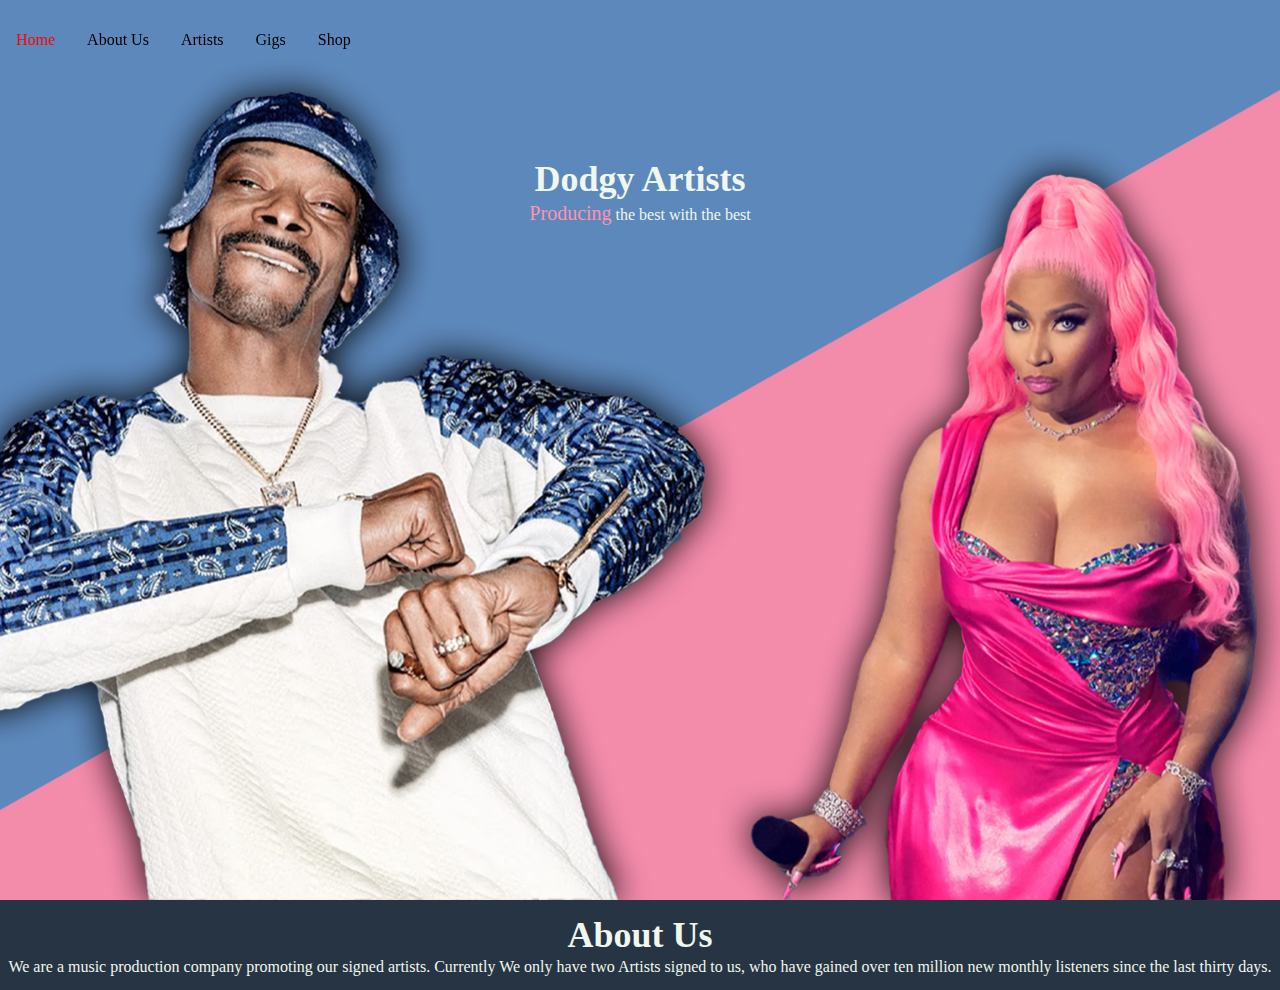
==== website/index.html @ 3fa5103f "homepage finished" ====
<!DOCTYPE html>
<html lang="en">
<head>
    <meta charset="UTF-8">
    <meta name="viewport" content="width=device-width, initial-scale=1.0">
    <title>Dodgy Artists | Home</title>
    <link rel="shortcut icon" href="./Assets/Images/favicon.ico" type="image/x-icon">
    <link rel="stylesheet" href="./Assets/CSS/index.css">
    <link rel="stylesheet" href="./Assets/CSS/navbar.css">

</head>
<body class="fade-page">
    <div id="home" class="content">


        <ul class="navbar">
            <li><a class="active" href="#home">Home</a></li>
            <li><a href="#about">About Us</a></li>
            <li><a href="Artists.html">Artists</a></li>
            <li><a href="gigs.html">Gigs</a></li>
            <li><a href="shop.html">Shop</a></li>
        </ul>
    <section class="main">
        
        <div class="main-content fade-content">
            
          <h1>Dodgy Artists</h1>
          <p><span class="pink">Producing</span> the best with the best</p>
          <br>

        </div>
      </section>
    </div>


    <section class="about" id="about">
        <div class="about-content">
            <h1>About Us</h1>

              <p>We are a music production company promoting our signed artists. Currently We only have two Artists signed to us, who have gained over ten million new monthly listeners since the last thirty days.</p>
        </div>
    </section>



<script src="./Assets/JS/select.js"></script>
    <script src="./Assets/JS/index.js"></script>
</body>
</html>
---- website/Assets/CSS/index.css ----
:root {
    --gunmetal: #273443ff;
--raisin-black: #1e1e24ff;
--mint-cream: #f0f7eeff;
--silver-lake-blue: #6390c4ff;
--bakermiller-pink: #ff93b1ff;

}


body {
    background-color: var(--gunmetal);
}


.fade-page { 
    animation: fadeIn 5s;
  }
  
  .fade-content { 
    animation: fadeIn 7s;
  }
  
  @keyframes fadeIn {
    0% { opacity: 0; }
    100% { opacity: 1; }
  }
  
  
/* Hide the scrollbar */
::-webkit-scrollbar {
    display: none;
}


/* Main section */
.main {
    background-image: url('./LandingPageImage.png');
    background-size: cover;
    background-position: center;
    height: 100vh;
    display: flex;
    justify-content: center;
    align-items: center;
   
  }

  .main-content {
    text-align: center;
    color: var(--mint-cream);
  }

  .main-content h1 {
    font-size: 36px;
    margin-bottom: 2px;
  }


  .main-content {
    margin-bottom: 500px;
  }
.pink {
    color: var(--bakermiller-pink);
    font-size: 20px;
}



/* about content */

.about {
  background-size: cover;
  background-position: center;
  height: 10vh;
  display: flex;
  justify-content: center;
  align-items: center;
 
}

.about-content {
  text-align: center;
  color: var(--mint-cream);
  margin-top: 500px;
}

.about-content h1 {
  font-size: 36px;
  margin-bottom: 2px;
}


.about-content {
  margin-bottom: 500px;
}


/* Music Videos */



  @media (max-width: 600px) {
    .main {
        background-image: url(./LandingPageImageMobile.png);
    }

    .main-content {
        margin-bottom: 500px;
    }

    .about-content {
      margin-top: 550px;
    }
  }
---- website/Assets/CSS/navbar.css ----
* {
    margin: 0;
    scroll-behavior: smooth;
}



.navbar {
    list-style-type: none;
    margin: 0;
    padding: 0;
    overflow: hidden;
    background-color: transparent;
    display: flex;
    justify-content: center;
    height: 80px; /* Adjust the height as needed */
    align-items: center; /* Vertically center the list items */
    position: fixed;
}

.navbar li {
    margin: 0;
}

.navbar li a {
    color: black;
    text-align: center;
    padding: 20px 16px; /* Increase the top and bottom padding for height */
    text-decoration: none;
}

.navbar li a:hover {
    color: red;    
}


.navbar li a.active {
    color: red;
}
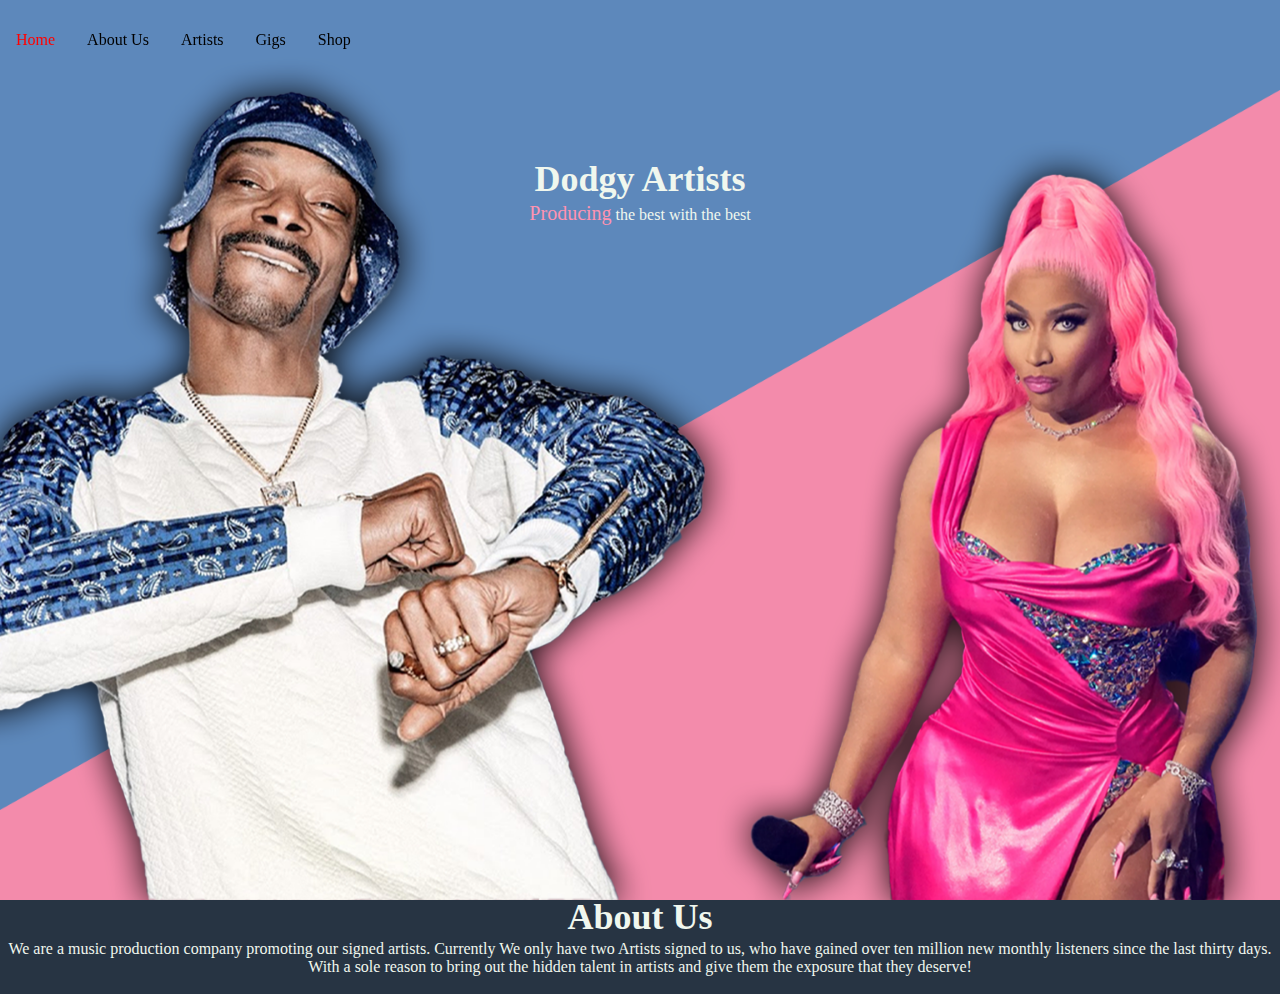
==== commit ccdc4ac3: "." ====
--- a/website/index.html
+++ b/website/index.html
@@ -10,6 +10,9 @@
 
 </head>
 <body class="fade-page">
+
+
+    
     <div id="home" class="content">
 
 
@@ -37,7 +40,9 @@
         <div class="about-content">
             <h1>About Us</h1>
 
-              <p>We are a music production company promoting our signed artists. Currently We only have two Artists signed to us, who have gained over ten million new monthly listeners since the last thirty days.</p>
+              <p>We are a music production company promoting our signed artists. Currently We only have two Artists signed to us, who have gained over ten million new monthly listeners since the last thirty days. With a sole reason to bring out the hidden talent in artists and give them the exposure that they deserve!
+                <br><br>
+              </p>
         </div>
     </section>
 
--- a/website/Assets/CSS/index.css
+++ b/website/Assets/CSS/index.css
@@ -6,6 +6,7 @@
 --bakermiller-pink: #ff93b1ff;
 
 }
+
 
 
 body {
@@ -95,7 +96,27 @@
 }
 
 
-/* Music Videos */
+
+/* artists Page */
+
+.spotify-nm iframe {
+  margin-top: 200px;
+  width: 50%;
+}
+
+.spotify-sd iframe {
+  margin-left: 960px;
+  margin-bottom: 1200px;
+  width: 50%;
+}
+
+.spotPhone iframe{
+  display: none;
+}
+/* disabled scroll on artists page */
+#noscroll {
+  overflow: hidden;
+}
 
 
 
@@ -111,4 +132,23 @@
     .about-content {
       margin-top: 550px;
     }
+
+    .spotify-nm iframe {
+      margin-top: 100px;
+      width: 100%;
+    }
+    .spotify-sd iframe {
+      margin-top: 500px;
+      width: 100%;
+    }
+
+    .spotPhone iframe {
+      display: initial;
+      margin-top: 60px;
+      
+    }
+
+    .spotify {
+      display: none;
+    }
   }
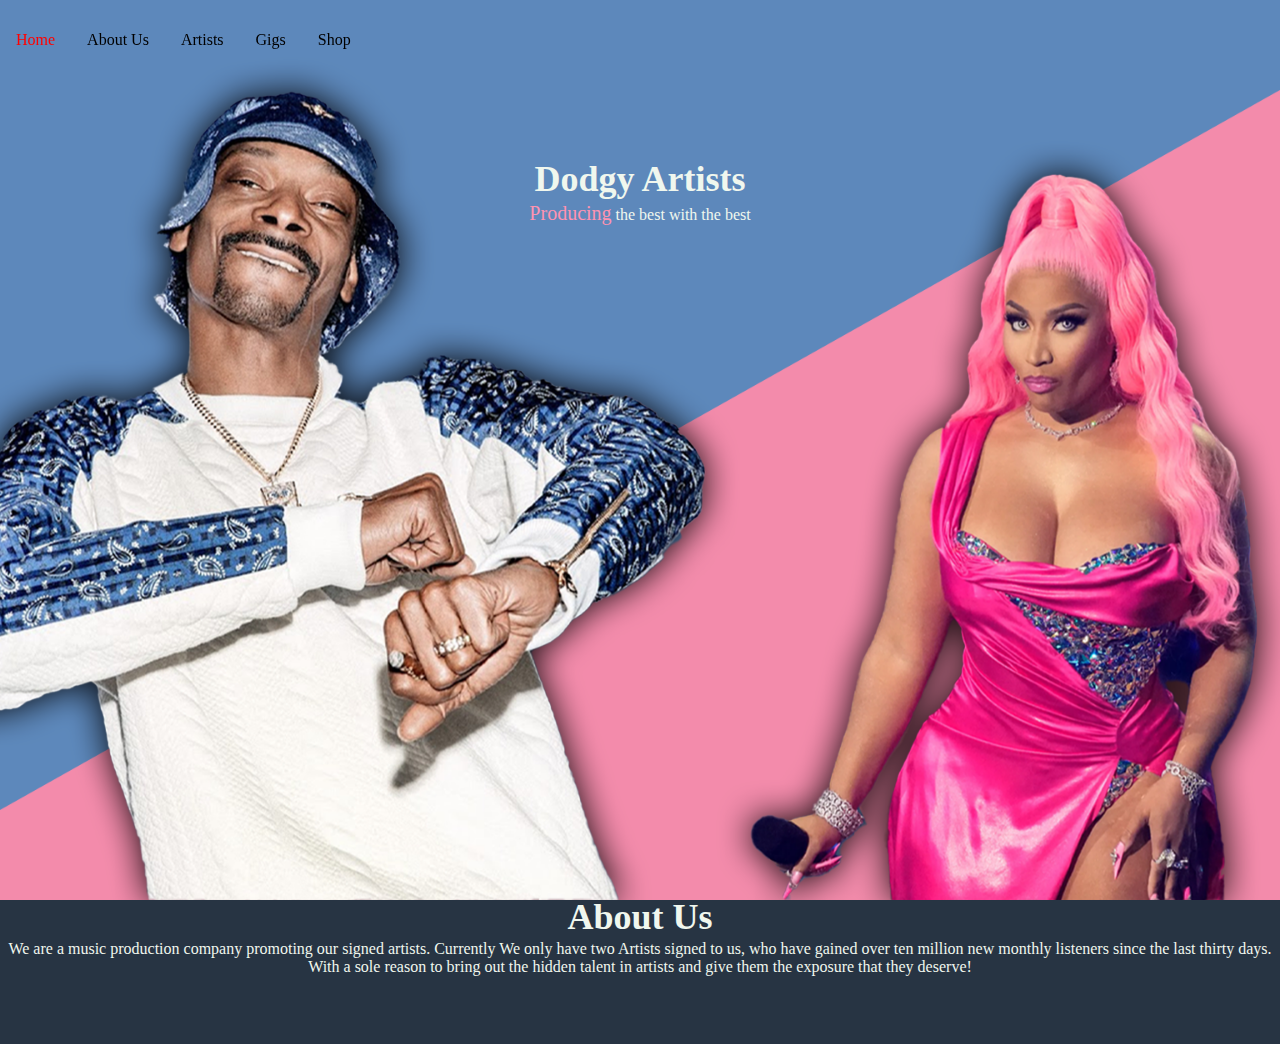
==== commit 995d6def: "added spotify top songs from artist at random" ====
--- a/website/index.html
+++ b/website/index.html
@@ -10,6 +10,7 @@
 
 </head>
 <body class="fade-page">
+
 
 
     
@@ -45,9 +46,60 @@
               </p>
         </div>
     </section>
+<br>
+<br>
+<br>
+    <div id="embed-iframe"></div>
+
+    <script>
+ window.onSpotifyIframeApiReady = (IFrameAPI) => {
+  const element = document.getElementById('embed-iframe');
+  const randomNum = Math.floor(Math.random() * 2);
+  let selectedArtist, selectedTrackUri;
+
+  // Define lists of track URIs for Snoop Dogg and Nicki Minaj
+  const snoop = [
+    "2EBCVPNAG46nbgs6jXPGvv?si=dbb60a912acc4f83",
+    "5Tbpp3OLLClPJF8t1DmrFD?si=7ed9b3c2c504467a",
+    "2NBQmPrOEEjA8VbeWOQGxO?si=9f48709f38c74fbc",
+    
+    // Add more Snoop Dogg track URIs here
+  ];
+
+  const nicki = [
+    "6RrCh7L1a0SQEZOHPThVKB?si=9c992e1406d340a1",
+    "4vgTAdLit4VNnxZ7YK06NW?si=3b5f876b6c6744f3",
+    "1ia019RqDK2o4QiANR1Dyn?si=04e10331283044f5"
+    // Add more Nicki Minaj track URIs here
+  ];
+
+  // Randomly select an artist
+  if (randomNum === 0) {
+    selectedArtist = "Snoop Dogg";
+    selectedTrackUri = snoop[Math.floor(Math.random() * snoop.length)];
+  } else {
+    selectedArtist = "Nicki Minaj";
+    selectedTrackUri = nicki[Math.floor(Math.random() * nicki.length)];
+  }
+
+  const options = {
+    uri: `spotify:track:${selectedTrackUri}`
+  };
+
+  const callback = (EmbedController) => {};
+  IFrameAPI.createController(element, options, callback);
+};
+
+        </script>
+        
+<style>
+    #embed-iframe {
+        display: none;
+    }
+</style>
 
 
-
+<script src="https://open.spotify.com/embed/iframe-api/v1" async></script>
 <script src="./Assets/JS/select.js"></script>
     <script src="./Assets/JS/index.js"></script>
 </body>
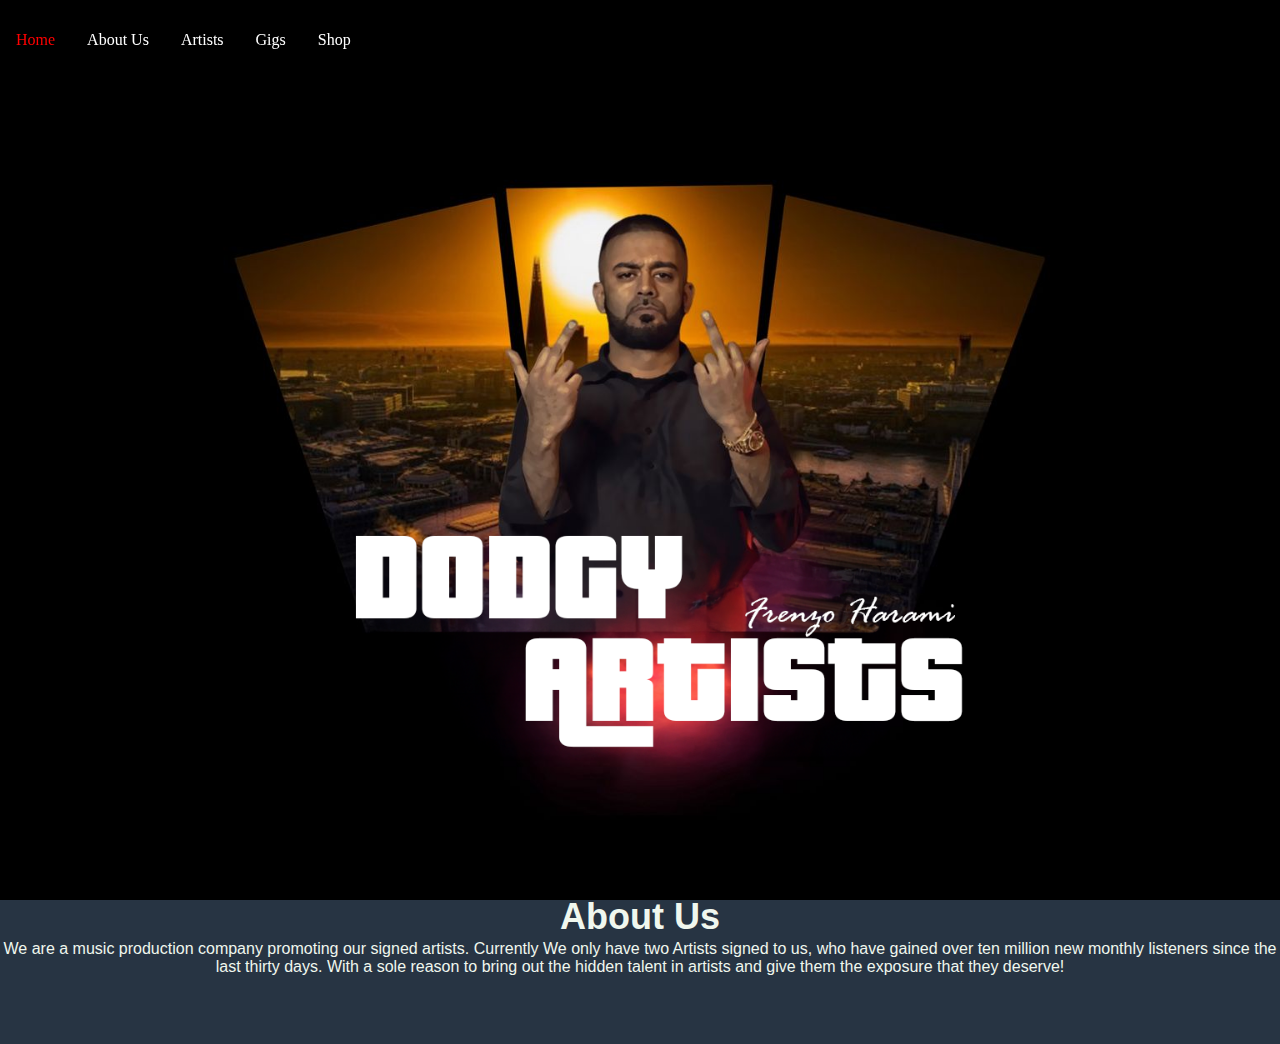
==== commit 96209309: "changed artists to singular haraami" ====
--- a/website/index.html
+++ b/website/index.html
@@ -27,10 +27,10 @@
     <section class="main">
         
         <div class="main-content fade-content">
-            
+<!--             
           <h1>Dodgy Artists</h1>
           <p><span class="pink">Producing</span> the best with the best</p>
-          <br>
+          <br> -->
 
         </div>
       </section>
@@ -54,33 +54,29 @@
     <script>
  window.onSpotifyIframeApiReady = (IFrameAPI) => {
   const element = document.getElementById('embed-iframe');
-  const randomNum = Math.floor(Math.random() * 2);
+  // const randomNum = Math.floor(Math.random() * 2);
   let selectedArtist, selectedTrackUri;
 
   // Define lists of track URIs for Snoop Dogg and Nicki Minaj
   const snoop = [
-    "2EBCVPNAG46nbgs6jXPGvv?si=dbb60a912acc4f83",
-    "5Tbpp3OLLClPJF8t1DmrFD?si=7ed9b3c2c504467a",
-    "2NBQmPrOEEjA8VbeWOQGxO?si=9f48709f38c74fbc",
-    
-    // Add more Snoop Dogg track URIs here
-  ];
+    "5xJUZgU9396xHsHYvfe8os?si=fe065cc67cbc477c",
+    "2UCkEI5wHbzueUFKaPDmeU?si=33589a27b71f4926",
+    "4hDKiFRmQ6KlEN0yYpuTqG?si=d7ee49b363074e2b",
+    "7jAdlhoRweKrfXu0uimkdZ?si=397893350b8d48c2",
+    "4szmbeLhzuVV42Y1UDXtE6?si=bf6e8bc5c66c4294",
+    ""
+];
 
-  const nicki = [
-    "6RrCh7L1a0SQEZOHPThVKB?si=9c992e1406d340a1",
-    "4vgTAdLit4VNnxZ7YK06NW?si=3b5f876b6c6744f3",
-    "1ia019RqDK2o4QiANR1Dyn?si=04e10331283044f5"
-    // Add more Nicki Minaj track URIs here
-  ];
+// instead of redoing the function i will  just make the number = 0 so it only uses one list to get the songs since i changed the artis from two to one
+
+selectedArtist = "Snoop Dogg";
+selectedTrackUri = snoop[Math.floor(Math.random() * snoop.length)];
 
   // Randomly select an artist
-  if (randomNum === 0) {
-    selectedArtist = "Snoop Dogg";
-    selectedTrackUri = snoop[Math.floor(Math.random() * snoop.length)];
-  } else {
-    selectedArtist = "Nicki Minaj";
-    selectedTrackUri = nicki[Math.floor(Math.random() * nicki.length)];
-  }
+  // if (randomNum === 0) {
+  //   selectedArtist = "Snoop Dogg";
+  //   selectedTrackUri = snoop[Math.floor(Math.random() * snoop.length)];
+  // } 
 
   const options = {
     uri: `spotify:track:${selectedTrackUri}`
--- a/website/Assets/CSS/index.css
+++ b/website/Assets/CSS/index.css
@@ -7,6 +7,13 @@
 
 }
 
+
+@font-face {
+  font-family: 'gtating'; /* You can specify any name you like */
+  src: url('./pricedown\ bl.woff') format('woff'),
+  font-weight: bold;
+  font-style: bold;
+}
 
 
 body {
@@ -36,7 +43,7 @@
 
 /* Main section */
 .main {
-    background-image: url('./LandingPageImage.png');
+    background-image: url('./HeaderImageIndex.png');
     background-size: cover;
     background-position: center;
     height: 100vh;
@@ -76,7 +83,7 @@
   display: flex;
   justify-content: center;
   align-items: center;
- 
+  font-family: 'gtating', sans-serif;
 }
 
 .about-content {
@@ -110,6 +117,22 @@
   width: 50%;
 }
 
+
+.spotify-nm img {
+  position: absolute;
+  top: 0;
+  right: 0;
+}
+
+
+.spotify-sd img {
+  position: absolute;
+  bottom: 0;
+  right: 1000px;
+  width: 600px;
+}
+
+
 .spotPhone iframe{
   display: none;
 }
@@ -122,7 +145,7 @@
 
   @media (max-width: 600px) {
     .main {
-        background-image: url(./LandingPageImageMobile.png);
+        background-image: url(./mobileheader.png);
     }
 
     .main-content {
--- a/website/Assets/CSS/navbar.css
+++ b/website/Assets/CSS/navbar.css
@@ -23,7 +23,7 @@
 }
 
 .navbar li a {
-    color: black;
+    color: rgb(255, 255, 255);
     text-align: center;
     padding: 20px 16px; /* Increase the top and bottom padding for height */
     text-decoration: none;
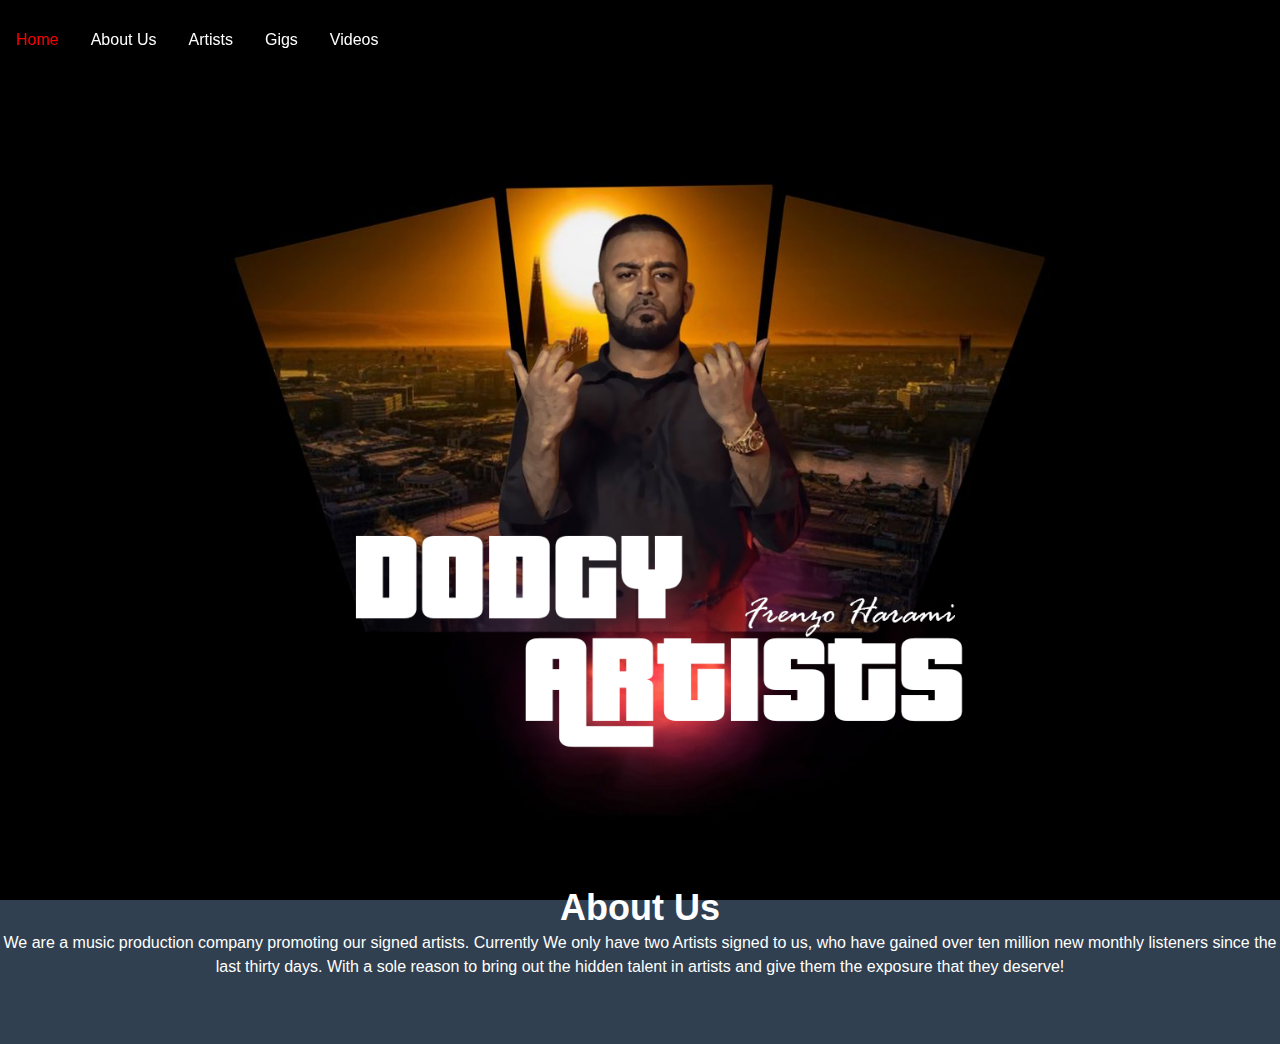
==== commit 40d38581: "removed shop added videos" ====
--- a/website/index.html
+++ b/website/index.html
@@ -22,7 +22,7 @@
             <li><a href="#about">About Us</a></li>
             <li><a href="Artists.html">Artists</a></li>
             <li><a href="gigs.html">Gigs</a></li>
-            <li><a href="shop.html">Shop</a></li>
+            <li><a href="Videos.html">Videos</a></li>
         </ul>
     <section class="main">
         
--- a/website/Assets/CSS/index.css
+++ b/website/Assets/CSS/index.css
@@ -7,17 +7,21 @@
 
 }
 
-
+/* 
 @font-face {
-  font-family: 'gtating'; /* You can specify any name you like */
+  font-family: 'gtating'; /* You can specify any name you like 
   src: url('./pricedown\ bl.woff') format('woff'),
   font-weight: bold;
   font-style: bold;
-}
+} */
+
+@import url('https://fonts.googleapis.com/css2?family=Days+One&display=swap');
 
 
 body {
-    background-color: var(--gunmetal);
+    background-color: #304050;
+    font-family: 'Days One', sans-serif;
+
 }
 
 
@@ -112,9 +116,11 @@
 }
 
 .spotify-sd iframe {
-  margin-left: 960px;
-  margin-bottom: 1200px;
-  width: 50%;
+  position: absolute;
+  top: 0;
+  right: 0;
+  width: 35%;
+  height: 500px;
 }
 
 
@@ -127,9 +133,10 @@
 
 .spotify-sd img {
   position: absolute;
-  bottom: 0;
-  right: 1000px;
-  width: 600px;
+  bottom: -100px;
+  right: 0;
+  height: 550px;
+ 
 }
 
 
@@ -139,6 +146,32 @@
 /* disabled scroll on artists page */
 #noscroll {
   overflow: hidden;
+}
+
+
+.container {
+  display: flex;
+  justify-content: space-between;
+  padding: 20px;
+}
+
+.text {
+  width: 60%;
+  padding: 20px;
+}
+
+h1 {
+  font-size: 24px;
+  margin-bottom: 10px;
+  color: white;
+  font-family: 'Days One', sans-serif;
+}
+
+p {
+  font-size: 16px;
+  line-height: 1.5;
+  color: white;
+  font-family: 'Days One', sans-serif;
 }
 
 
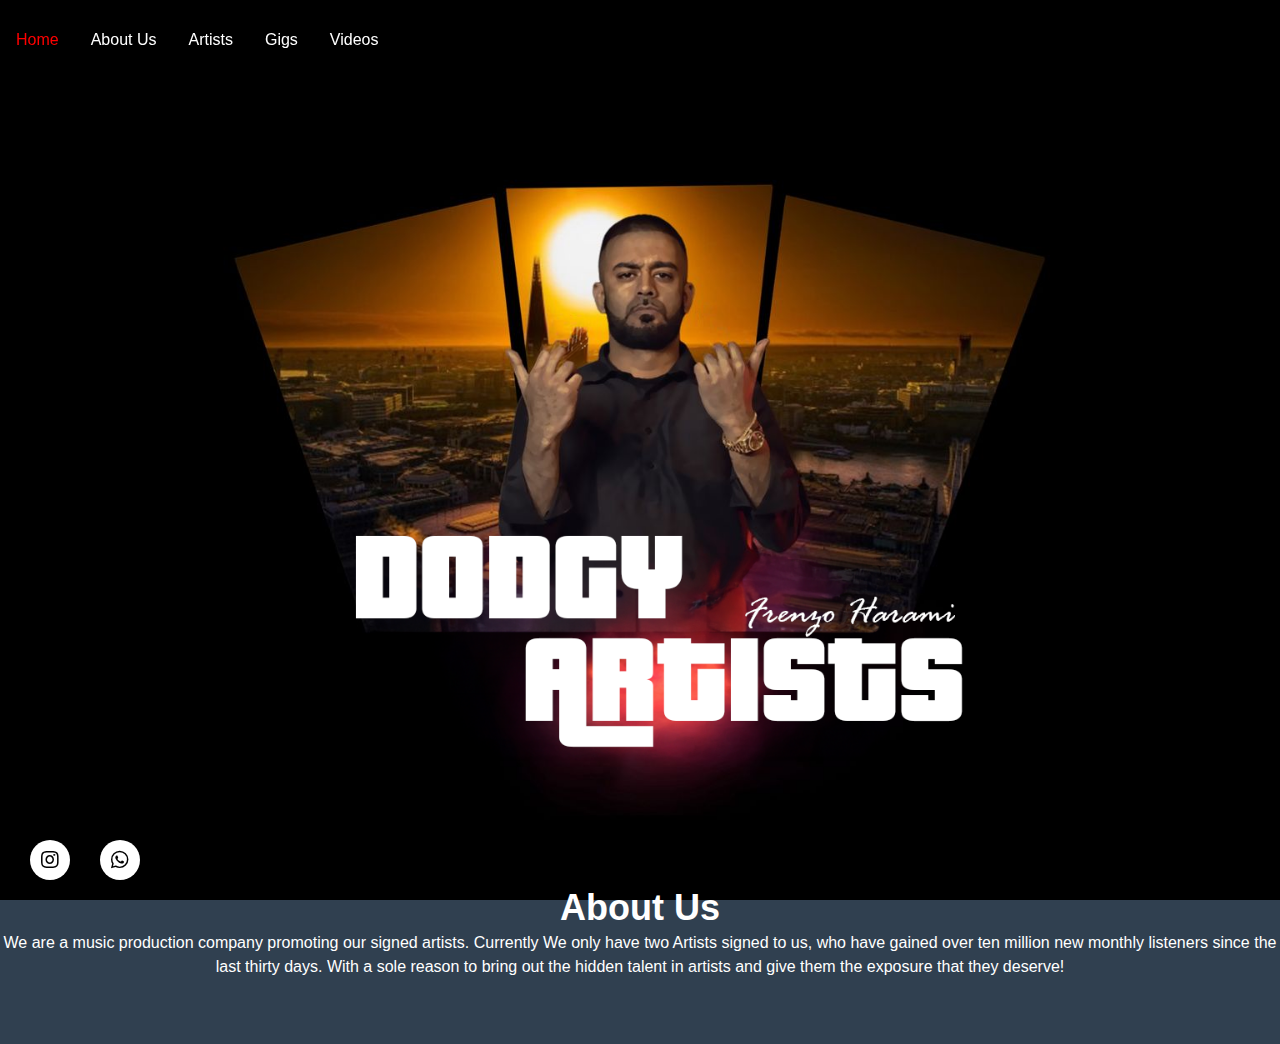
==== commit 056dd4ea: "social media icons" ====
--- a/website/index.html
+++ b/website/index.html
@@ -8,7 +8,12 @@
     <link rel="stylesheet" href="./Assets/CSS/index.css">
     <link rel="stylesheet" href="./Assets/CSS/navbar.css">
 
-</head>
+    <link
+    rel="stylesheet"
+    href="https://cdnjs.cloudflare.com/ajax/libs/font-awesome/5.15.3/css/all.min.css"
+  />
+
+  </head>
 <body class="fade-page">
 
 
@@ -95,6 +100,81 @@
 </style>
 
 
+<!-- Social Icons -->
+<div class="social-icons">
+  <a target="__blank" href="https://instagram.com/dodgyartists"><i class="fab fa-instagram"></i></a>
+  <a target="__blank" href=""><i class="fab fa-whatsapp"></i></a>
+ 
+</div>
+
+
+<style>
+  
+/* social media icons */
+.social-icons {
+  position: fixed;
+  bottom: 20px;
+  left: 20px;
+  display: flex;
+  gap: 10px;
+}
+
+.social-icons a {
+  width: 40px;
+  height: 40px;
+  text-align: center;
+  text-decoration: none;
+  color: #000;
+  box-shadow: 0 0 10px rgba(0, 0, 0, 0.3);
+  margin: 0 10px;
+  border-radius: 50%;
+  position: relative;
+  overflow: hidden;
+  transition: transform 0.5s, background-color 1s, color 1s, opacity 1s;
+  background-color: #fff;
+}
+
+
+
+.social-icons a .fab {
+  font-size: 20px;
+  line-height: 40px;
+  position: relative;
+  z-index: 10;
+  color: #000;
+}
+
+.social-icons a .fab:hover {
+  font-size: 20px;
+  line-height: 40px;
+  position: relative;
+  z-index: 10;
+  color: #ffffff;
+}
+
+
+
+.social-icons a::after {
+  content: '';
+  width: 100%;
+  height: 100%;
+  top: -50px;
+  left: 0;
+  background-color: #000000;
+  position: absolute;
+  transition: 0.5s;
+}
+
+.social-icons a:hover::after {
+  top: 0;
+}
+
+.social-icons a:hover {
+  transform: translateY(-20px);
+}
+
+</style>
+
 <script src="https://open.spotify.com/embed/iframe-api/v1" async></script>
 <script src="./Assets/JS/select.js"></script>
     <script src="./Assets/JS/index.js"></script>
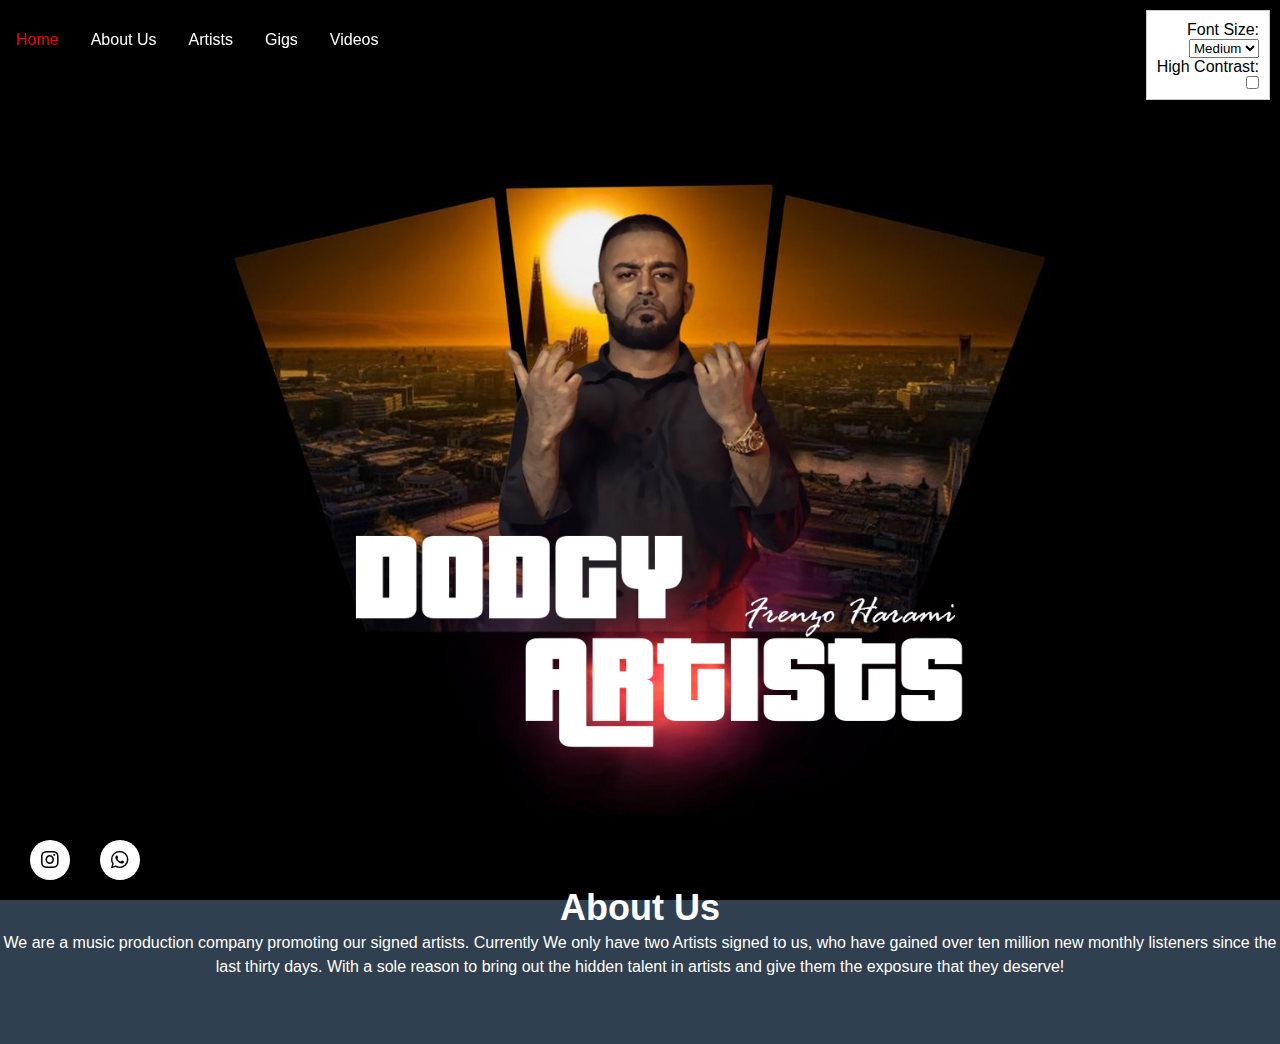
==== commit cd8c5b20: "accessibility" ====
--- a/website/index.html
+++ b/website/index.html
@@ -175,6 +175,25 @@
 
 </style>
 
+
+
+<!-- Navigation menu -->
+<div class="menu-container" id="menuContainer">
+    <label for="fontSize">Font Size:</label>
+    <select id="fontSize" onchange="changeFontSize(this.value)">
+        <option value="small">Small</option>
+        <option value="medium" selected>Medium</option>
+        <option value="large">Large</option>
+    </select>
+
+    <label for="contrastToggle">High Contrast:</label>
+    <input type="checkbox" id="contrastToggle" onchange="toggleContrast()">
+</div>
+
+
+
+
+<script src="./Assets/JS/accessibility.js"></script>
 <script src="https://open.spotify.com/embed/iframe-api/v1" async></script>
 <script src="./Assets/JS/select.js"></script>
     <script src="./Assets/JS/index.js"></script>
--- a/website/Assets/CSS/index.css
+++ b/website/Assets/CSS/index.css
@@ -5,6 +5,44 @@
 --silver-lake-blue: #6390c4ff;
 --bakermiller-pink: #ff93b1ff;
 
+}
+
+
+.menu-toggle {
+  display: none;
+  cursor: pointer;
+}
+
+.menu-container {
+  display: flex;
+  flex-direction: column;
+  align-items: flex-end;
+}
+
+.show-menu {
+  display: flex;
+}
+
+
+body.high-contrast {
+  background-color: #000000;
+  color: yellow;
+}
+
+.high-contrast p {
+  color: yellow;
+}
+
+.high-contrast h1 {
+  color: yellow;
+}
+.menu-container {
+  position: fixed;
+  top: 10px;
+  right: 10px;
+  background-color: #fff;
+  padding: 10px;
+  border: 1px solid #ccc;
 }
 
 /* 
@@ -21,7 +59,7 @@
 body {
     background-color: #304050;
     font-family: 'Days One', sans-serif;
-
+    font-size: 14px;
 }
 
 
@@ -207,4 +245,8 @@
     .spotify {
       display: none;
     }
-  }
+
+    .menu-container {
+      display: none;
+    }
+  }
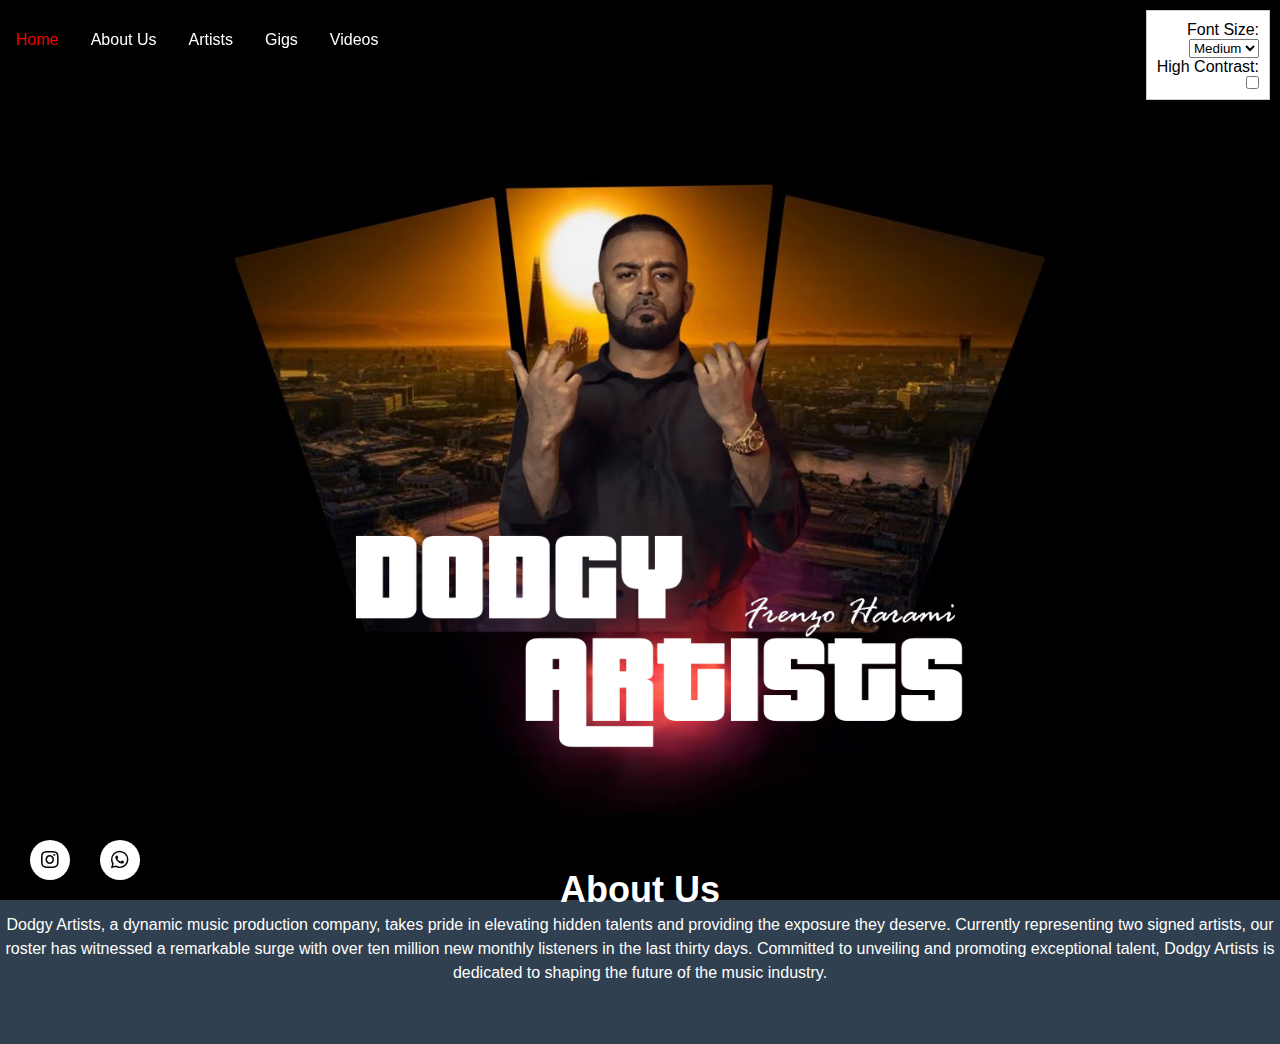
==== commit afd1c83d: "Update index.html" ====
--- a/website/index.html
+++ b/website/index.html
@@ -46,8 +46,10 @@
         <div class="about-content">
             <h1>About Us</h1>
 
-              <p>We are a music production company promoting our signed artists. Currently We only have two Artists signed to us, who have gained over ten million new monthly listeners since the last thirty days. With a sole reason to bring out the hidden talent in artists and give them the exposure that they deserve!
-                <br><br>
+<p>
+  Dodgy Artists, a dynamic music production company, takes pride in elevating hidden talents and providing the exposure they deserve. Currently representing two signed artists, our roster has witnessed a remarkable surge with over ten million new monthly listeners in the last thirty days. Committed to unveiling and promoting exceptional talent, Dodgy Artists is dedicated to shaping the future of the music industry.</p>
+  
+  <br><br>
               </p>
         </div>
     </section>
